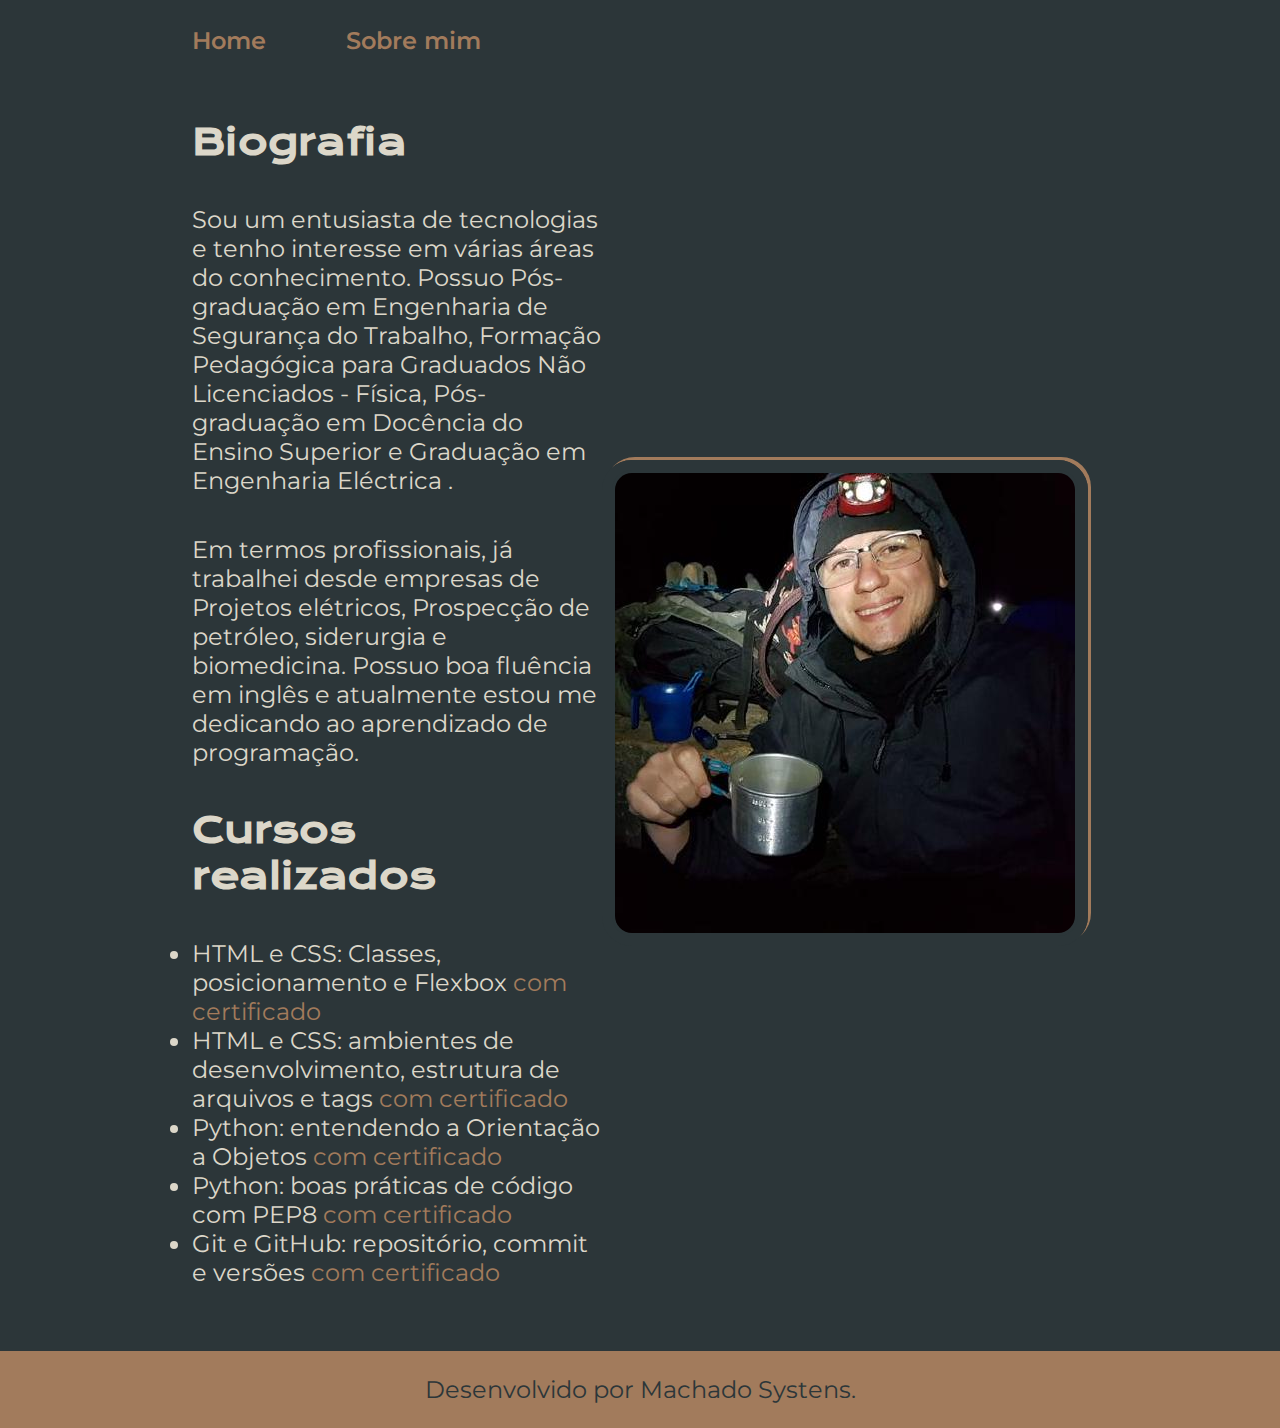
==== about.html @ e48cc270 "Testando nova paletas de cores" ====
<!DOCTYPE html>
<html lang="pt-br">
    <head>
        <meta charset="UTF-8">
        <meta name="viewport" content="width=device-width, initial-scale=1.0">
        <link rel="stylesheet" href="./styles/style.css">
        <title>Sobre mim</title>
    </head>
    <body>
        <header class="cabecalho">
            <nav class="cabecalho__menu">
                <a class="cabecalho__menu__link" href="index.html" >Home</a>
                <a class="cabecalho__menu__link" href="about.html">Sobre mim</a>
            </nav>
        </header>
        <main class="apresentacao">
            <section class="apresentacao__conteudo">
                <h1 class="apresentacao__conteudo__titulo">Biografia</h1>
                <p class="apresentacao__conteudo__texto">Sou um entusiasta de tecnologias e tenho interesse em várias áreas do conhecimento. Possuo Pós-graduação em Engenharia de Segurança do Trabalho, Formação Pedagógica para Graduados Não Licenciados - Física, Pós-graduação em Docência do Ensino Superior e Graduação em Engenharia Eléctrica .</p>
                <p class="apresentacao__conteudo__texto">Em termos profissionais, já trabalhei desde empresas de Projetos elétricos, Prospecção de petróleo, siderurgia e biomedicina. Possuo boa fluência em inglês e atualmente estou me dedicando ao aprendizado de programação.</p>

                <h2 class="apresentacao__conteudo__titulo">Cursos realizados</h2>
                <div class="apresentacao__conteudo__texto">
                        <ul class="apresentacao__conteudo__texto">
                            <li>HTML e CSS: Classes, posicionamento e Flexbox <a href="https://cursos.alura.com.br/user/jose-machado6/course/html-css-classes-posicionamento-flexbox/certificate">com certificado</a></li>
                            <li>HTML e CSS: ambientes de desenvolvimento, estrutura de arquivos e tags <a href="https://cursos.alura.com.br/user/jose-machado6/course/html-css-ambiente-arquivos-tags/certificate">com certificado</a></li>
                            <li>Python: entendendo a Orientação a Objetos <a href="https://cursos.alura.com.br/user/jose-machado6/course/python-entendendo-orientacao-objetos/certificate">com certificado</a></li>
                            <li>Python: boas práticas de código com PEP8 <a href="https://cursos.alura.com.br/user/jose-machado6/course/pep8-linters-python/certificate">com certificado</a></li>
                            <li>Git e GitHub: repositório, commit e versões <a href="https://cursos.alura.com.br/user/jose-machado6/course/git-github-repositorio-commit-versoes/certificate">com certificado</a></li>
                        </ul>
                </div>
                
                
            </section>
            <img class="imagem" src="./assets/foto josé.jpeg" alt="foto do José">
        </main>
        <footer class="rodape">

            <p>Desenvolvido por Machado Systens. </p>
        
        </footer>
    </body>
</html>
---- styles/style.css ----
@import url('https://fonts.googleapis.com/css2?family=Krona+One&family=Montserrat:wght@400;600&display=swap');

:root {
    --cor-primaria: #2c3639;
    --cor-secundaria: #DCD7C9;
    --cor-terciaria: #A27B5C;
    --cor-hover: #3F4E4F;

    --fonte-primaria: 'Krona One',  sans-serif;;
    --fonte-secundaria: 'Montserrat',  sans-serif;
     

}

*
{
    margin: 0;/*reseta as margens*/
    padding: 0;/*reseta os paddings*/
}

body {
    /* height: 100vh;Faz com que o body ocupe 100% da tela */
    box-sizing: border-box; /*Para a imagem não sair do body*/
    background-color: var(--cor-primaria);
    color: var( --cor-secundaria);
}

.cabecalho {
    padding: 2% 0 0 15%;
}

.cabecalho__menu {
    display: flex;
    gap: 80px;

}

.cabecalho__menu__link {
    font-size: 24px;
    font-family: var(--fonte-secundaria);
    font-weight: 600;
    color: var(--cor-terciaria);
    text-decoration: none;

}

.titulo-destaque {
    color:var(--cor-terciaria);
}



.imagem {
    border-radius: 30px;
    border: 10px solid var(--cor-primaria);
    padding: 3px;
    box-shadow: 3px -3px var(--cor-terciaria);
    
}

.imagem:hover {
    
    box-shadow: 3px -3px var(--cor-hover);
    
}

.apresentacao {
    margin: 5% 15%;
    display: flex;
    align-items: center;
    justify-content: space-between;
}

.apresentacao__conteudo {
    width: 615px;
    display: flex;
    flex-direction: column;
    gap: 40px;
}

.apresentacao__conteudo__titulo {
    
    font-size: 36px;
    font-family: var(--fonte-primaria);
}

.apresentacao__conteudo__texto {
    font-size: 24px;
    font-family: var(--fonte-secundaria);
}

.apresentacao__links {
 display: flex;
 justify-content: space-between;   
 flex-direction: column; 
 align-items: center;
 gap: 32px;
}

.apresentacao__links__subtitulo {
    font-family: var(--fonte-primaria);
    font-weight: 400;
    font-size: 24px;
}

.apresentacao__links__link {

    display: flex;
    justify-content: center;
    gap: 16px;
        
    color: var( --cor-secundaria);
    width: 378px;
    text-align: center;
    border: 2px solid var(--cor-terciaria);
    border-radius: 8px;
    font-size: 24px;
    padding: 21.5px 0;
    text-decoration: none;
    font-family: var(--fonte-secundaria);
    font-weight: 600;
}

.apresentacao__links__link:hover {
    background-color: var(--cor-hover);
    padding: 21.5px 5%;
}

.rodape {
    padding: 24px;
    color: var(--cor-primaria);
    background-color: var(--cor-terciaria);
    text-align: center;
    font-family: var(--fonte-secundaria);
    font-size: 24px;
    font-weight: 400;
}


.apresentacao__conteudo__texto a{
    text-decoration: none;
    color: var(--cor-terciaria);
}
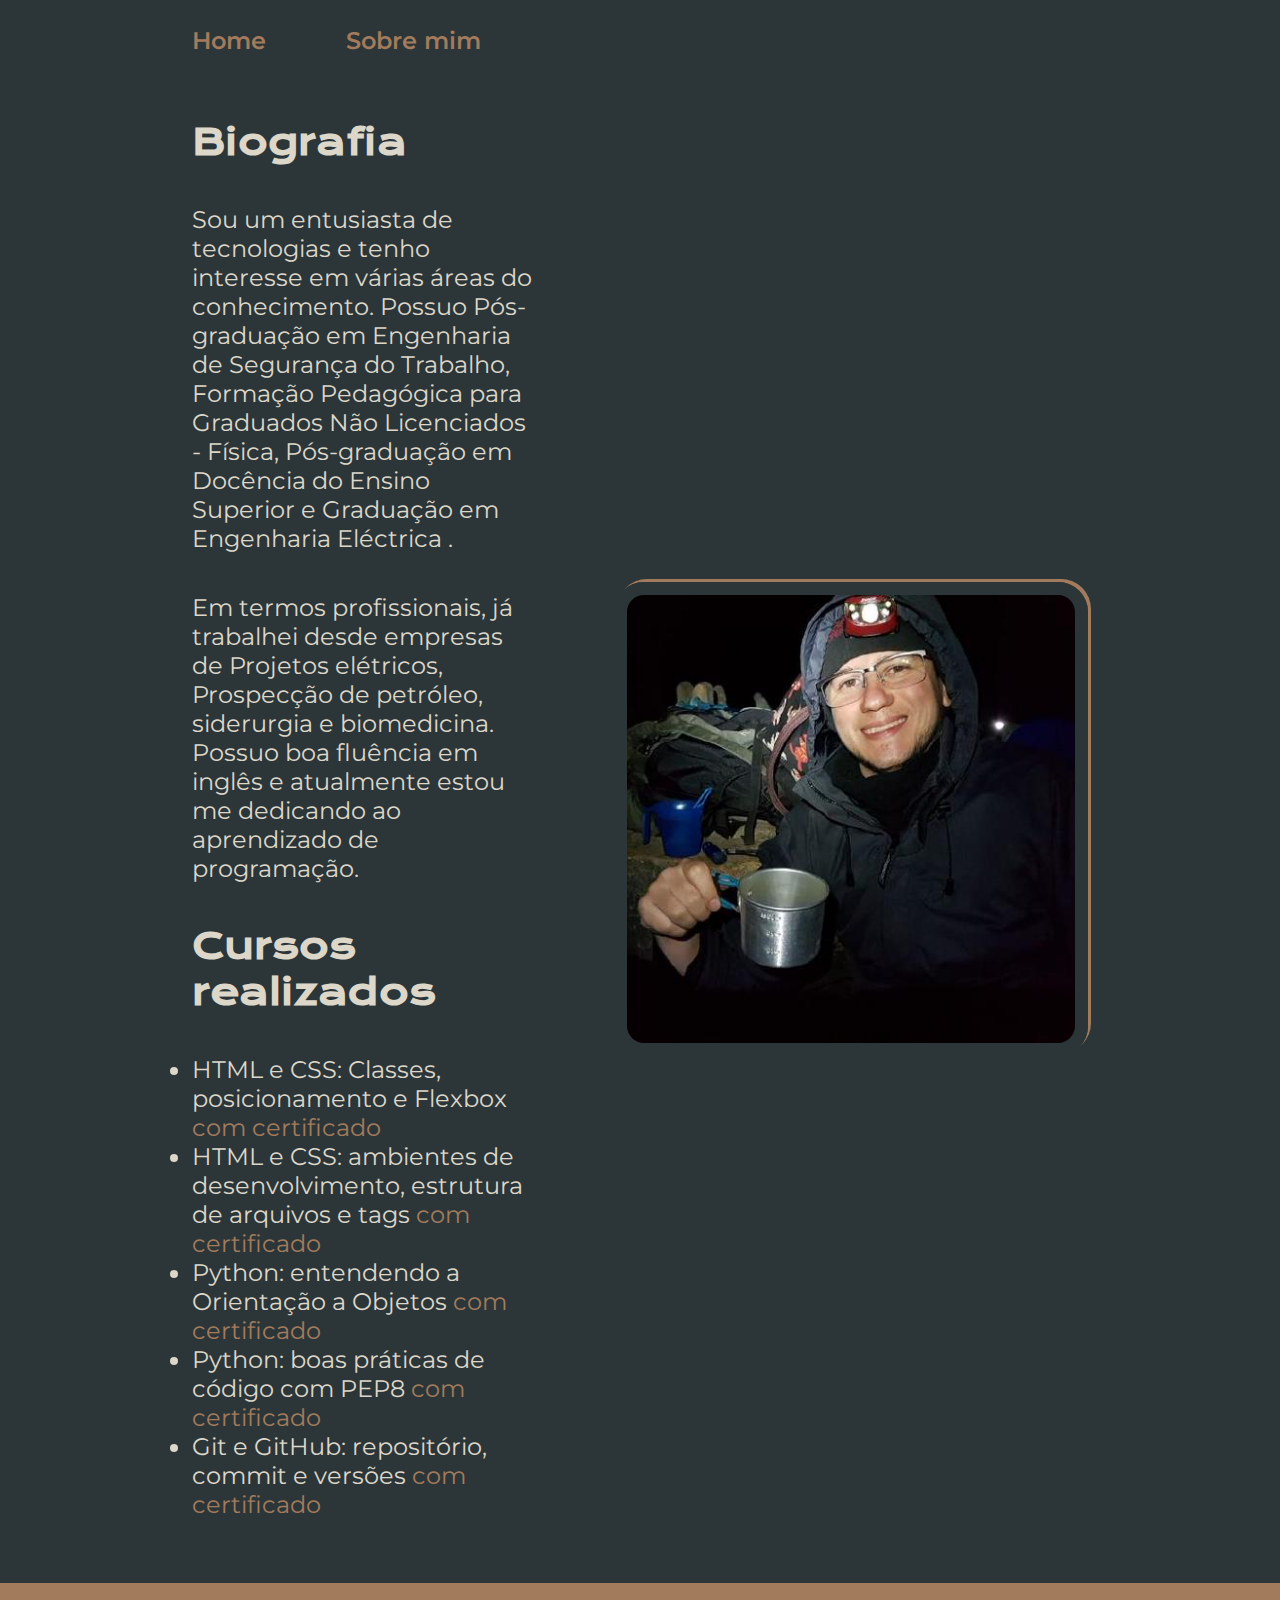
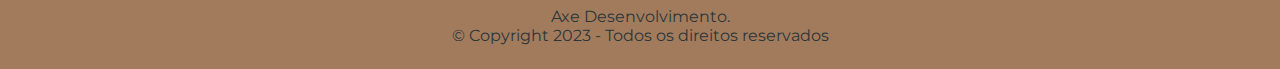
==== commit a6e7bd26: "Atualizando a reponsividade" ====
--- a/about.html
+++ b/about.html
@@ -32,11 +32,12 @@
                 
                 
             </section>
-            <img class="imagem" src="./assets/foto josé.jpeg" alt="foto do José">
+            <img class="apresentacao__imagem" src="./assets/foto josé.jpeg" alt="foto do José">
         </main>
         <footer class="rodape">
 
-            <p>Desenvolvido por Machado Systens. </p>
+            <p>Axe Desenvolvimento. </p>
+            <p>© Copyright 2023 - Todos os direitos reservados</p>
         
         </footer>
     </body>
--- a/styles/style.css
+++ b/styles/style.css
@@ -2,10 +2,15 @@
 
 :root {
     --cor-primaria: #2c3639;
+    --cor-hover: #3F4E4F;
+    --cor-terciaria: #A27B5C;
     --cor-secundaria: #DCD7C9;
-    --cor-terciaria: #A27B5C;
-    --cor-hover: #3F4E4F;
 
+    /* --cor-primaria: #219C90;
+    --cor-hover: #D83F31;
+    --cor-terciaria: #EE9322;
+    --cor-secundaria: #E9B824;
+     */
     --fonte-primaria: 'Krona One',  sans-serif;;
     --fonte-secundaria: 'Montserrat',  sans-serif;
      
@@ -36,7 +41,7 @@
 }
 
 .cabecalho__menu__link {
-    font-size: 24px;
+    font-size: 1.5rem;
     font-family: var(--fonte-secundaria);
     font-weight: 600;
     color: var(--cor-terciaria);
@@ -50,29 +55,17 @@
 
 
 
-.imagem {
-    border-radius: 30px;
-    border: 10px solid var(--cor-primaria);
-    padding: 3px;
-    box-shadow: 3px -3px var(--cor-terciaria);
-    
-}
-
-.imagem:hover {
-    
-    box-shadow: 3px -3px var(--cor-hover);
-    
-}
 
 .apresentacao {
     margin: 5% 15%;
     display: flex;
     align-items: center;
     justify-content: space-between;
+    gap: 82px;
 }
 
 .apresentacao__conteudo {
-    width: 615px;
+    width: 50%;
     display: flex;
     flex-direction: column;
     gap: 40px;
@@ -80,12 +73,12 @@
 
 .apresentacao__conteudo__titulo {
     
-    font-size: 36px;
+    font-size: 2.25rem;
     font-family: var(--fonte-primaria);
 }
 
 .apresentacao__conteudo__texto {
-    font-size: 24px;
+    font-size: 1.5rem;
     font-family: var(--fonte-secundaria);
 }
 
@@ -100,30 +93,45 @@
 .apresentacao__links__subtitulo {
     font-family: var(--fonte-primaria);
     font-weight: 400;
-    font-size: 24px;
+    font-size: 1.5rem;
 }
 
-.apresentacao__links__link {
+.apresentacao__links__navegacao {
 
     display: flex;
     justify-content: center;
     gap: 16px;
         
     color: var( --cor-secundaria);
-    width: 378px;
+    width: 50%;
     text-align: center;
     border: 2px solid var(--cor-terciaria);
     border-radius: 8px;
-    font-size: 24px;
+    font-size: 1.5rem;
     padding: 21.5px 0;
     text-decoration: none;
     font-family: var(--fonte-secundaria);
     font-weight: 600;
 }
 
-.apresentacao__links__link:hover {
+.apresentacao__links__navegacao:hover {
     background-color: var(--cor-hover);
     padding: 21.5px 5%;
+}
+
+.apresentacao__imagem {
+    width: 50%;
+    border-radius: 30px;
+    border: 10px solid var(--cor-primaria);
+    padding: 3px;
+    box-shadow: 3px -3px var(--cor-terciaria);
+    
+}
+
+.apresentacao__imagem:hover {
+    
+    box-shadow: 3px -3px var(--cor-hover);
+    
 }
 
 .rodape {
@@ -132,7 +140,7 @@
     background-color: var(--cor-terciaria);
     text-align: center;
     font-family: var(--fonte-secundaria);
-    font-size: 24px;
+    font-size: 1rem;
     font-weight: 400;
 }
 
@@ -141,3 +149,28 @@
     text-decoration: none;
     color: var(--cor-terciaria);
 }
+
+@media (max-width: 1200px) {
+    .cabecalho {
+        padding: 10% 0 0 15%;
+    }
+
+    .cabecalho__menu {
+        justify-content: center;
+    }
+
+    .apresentacao {
+        flex-direction: column-reverse;
+        padding: 5%;
+    }
+
+    .apresentacao__conteudo {
+        width: auto;
+        
+    }
+
+    .apresentacao__imagem {
+        width: 80%;
+               
+    }
+}